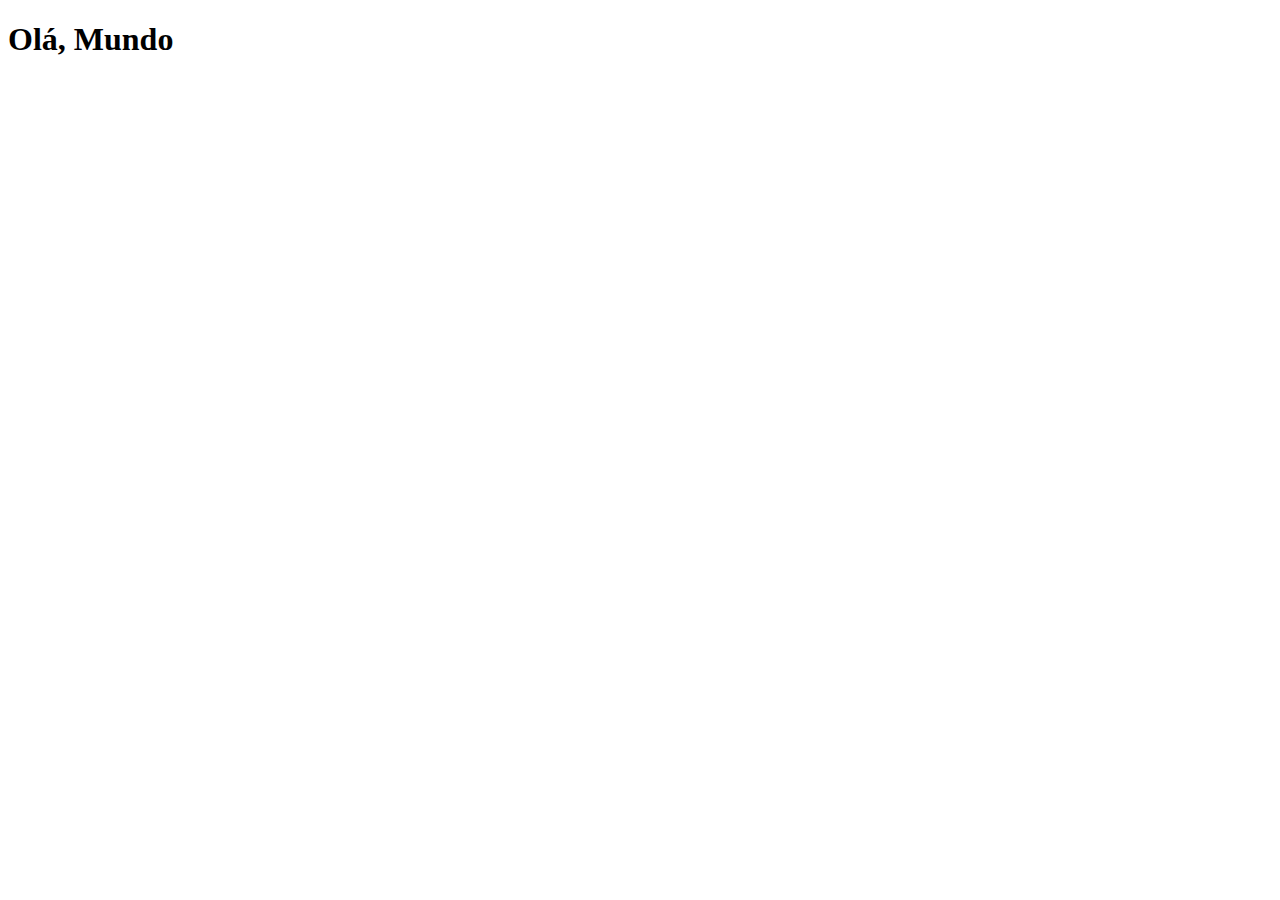
==== index.html @ bb23edd3 "Pagina Principal Rede Social" ====
<!DOCTYPE html>
<html lang="pt-br
">
<head>
    <meta charset="UTF-8">
    <meta name="viewport" content="width=device-width, initial-scale=1.0">
    <title>Projetos Redes Sociais</title>
    <link rel="shortcut icon" href="favicon.ico" type="image/x-icon">
</head>
<body>
    <h1>Olá, Mundo</h1>
</body>
</html>
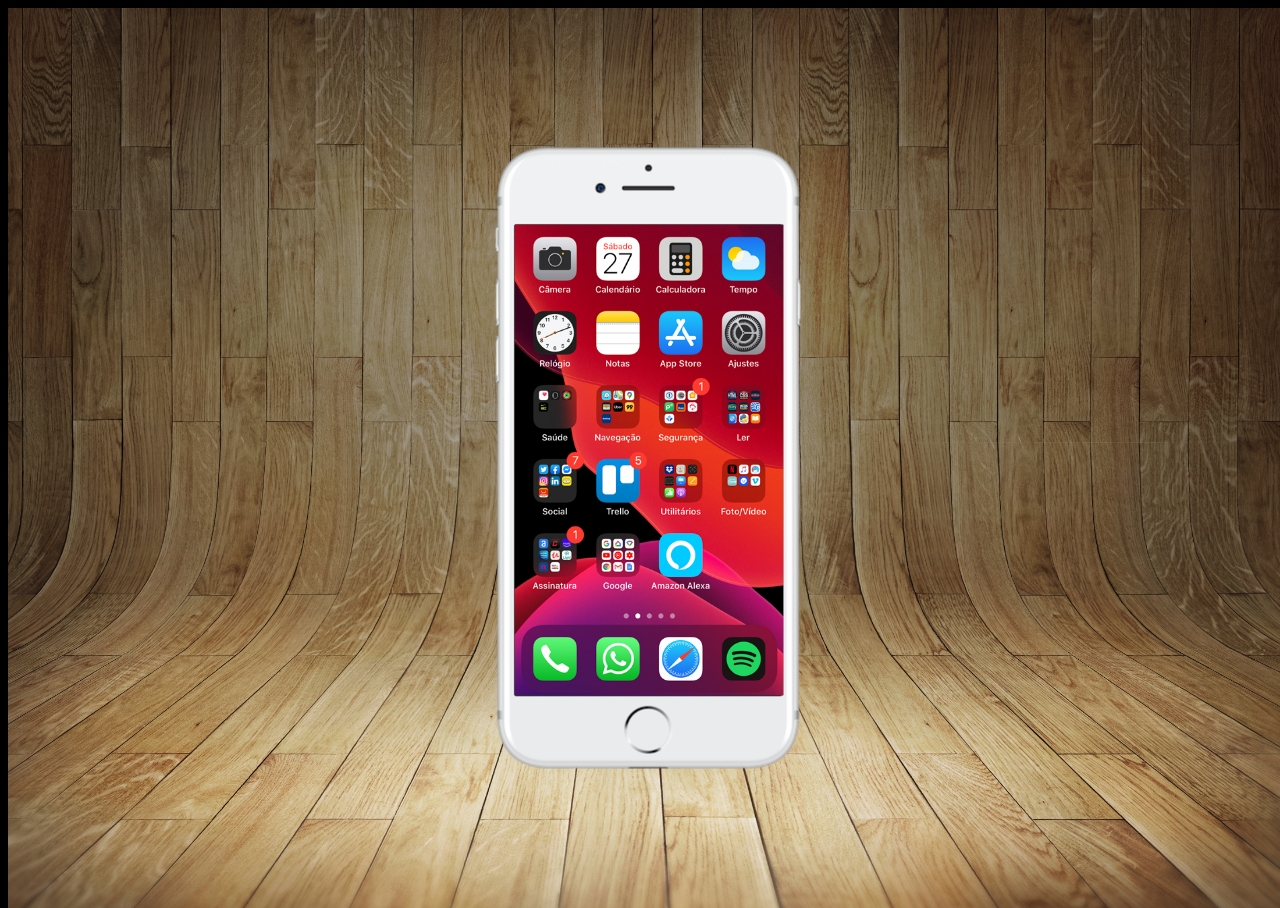
==== commit 907385a7: "Atualizar Rede Social" ====
--- a/index.html
+++ b/index.html
@@ -6,8 +6,16 @@
     <meta name="viewport" content="width=device-width, initial-scale=1.0">
     <title>Projetos Redes Sociais</title>
     <link rel="shortcut icon" href="favicon.ico" type="image/x-icon">
+    <link rel="stylesheet" href="estilos/style.css">
 </head>
 <body>
-    <h1>Olá, Mundo</h1>
+    <main>
+        <section id="fone">
+            <iframe src="home.html" name="tela" id="tela" frameborder="0"></iframe>
+        </section>
+        <section id="redes">
+
+        </section>
+    </main>
 </body>
 </html>--- a/estilos/style.css
+++ b/estilos/style.css
@@ -0,0 +1,43 @@
+@charset "UTF-8;"
+
+* {
+    margin: 0;
+    padding: 0;
+    font-family: Arial, Helvetica, sans-serif;
+}
+
+html, body {
+    height: 100vh;
+    width: 100vw;
+    background-color: black;
+}
+
+body {
+    background: url('../imagens/fundo-madeira.jpg') no-repeat top center;
+    background-size: cover;
+    background-attachment: fixed;
+}
+    
+main {
+    position: relative;
+    height: 100vh;   
+}
+
+section#fone {
+    position: absolute;
+    top: 50%;
+    left: 50%;
+    transform: translate(-50%, -50%);
+    height: 627px;
+    width: 311px;
+    background: url('../imagens/frame-iphone.png') no-repeat;
+    
+}
+
+iframe#tela {
+    position: relative;
+    top: 80px;
+    left: 22px;
+    width: 269px;
+    height: 471px;
+}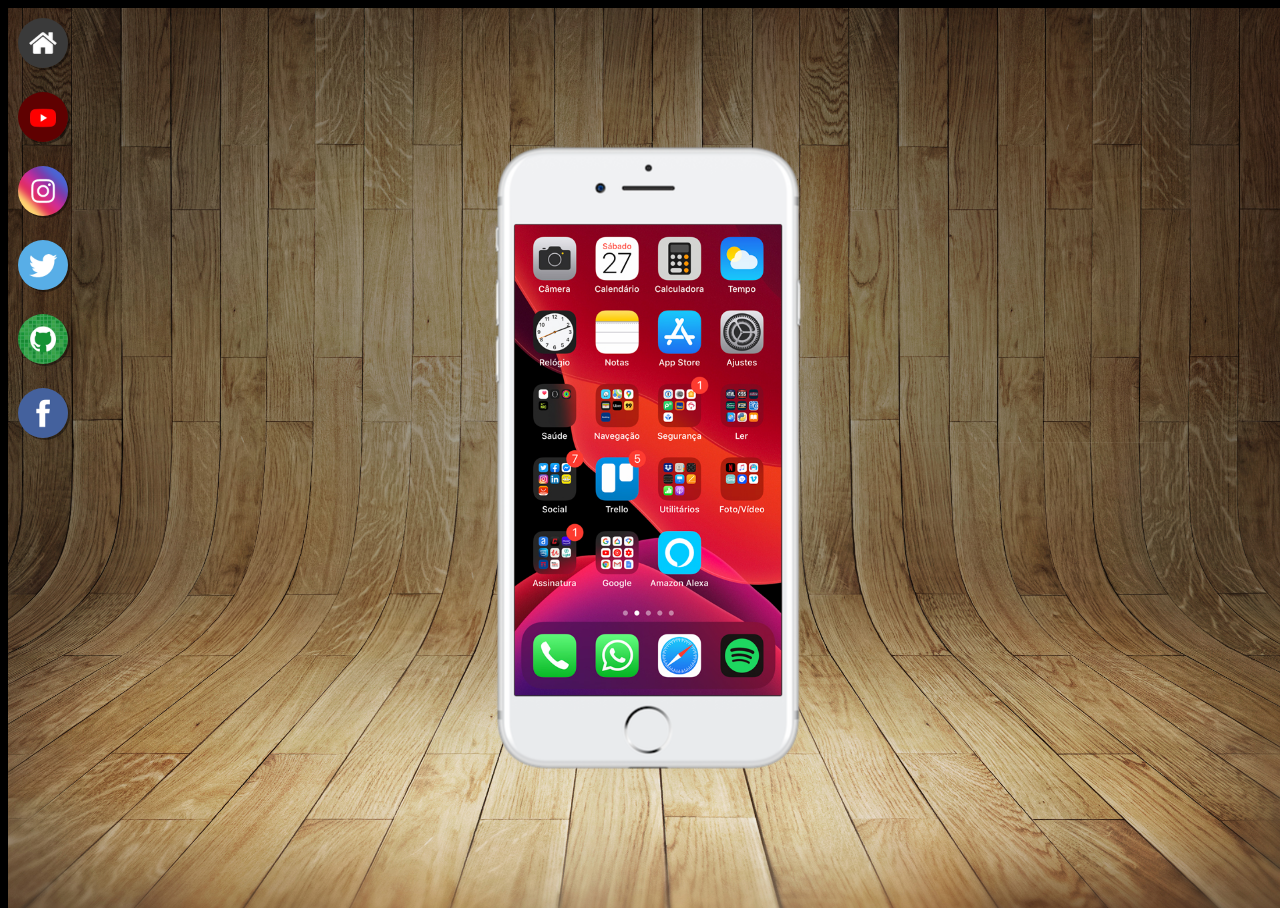
==== commit 283de0fd: "Atualizar Projeto Social Final" ====
--- a/index.html
+++ b/index.html
@@ -11,10 +11,17 @@
 <body>
     <main>
         <section id="fone">
-            <iframe src="home.html" name="tela" id="tela" frameborder="0"></iframe>
+            <iframe src="home.html" name="tela" id="tela"  frameborder="0">
+                Seu navegador não é compativel com esse modelo.
+            </iframe>
         </section>
         <section id="redes">
-
+            <a href="#" target="tela"><img src="imagens/logo-home.jpg" alt="Home"></a><br>
+            <a href="youtube.html" target="tela"><img src="imagens/logo-youtube.jpg" alt="Youtube"></a><br>
+            <a href="insta.html" target="tela"><img src="imagens/logo-instagram.jpg" alt="Instagram"></a><br>
+            <a href="x.html" target="tela"><img src="imagens/logo-twitter.jpg" alt="X"></a><br>
+            <a href="git.html" target="tela"><img src="imagens/logo-github.jpg" alt="Git Hub"></a><br>
+            <a href="face.html" target="tela"><img src="imagens/logo-facebook.jpg" alt="Facebook"></a>
         </section>
     </main>
 </body>
--- a/estilos/style.css
+++ b/estilos/style.css
@@ -38,6 +38,25 @@
     position: relative;
     top: 80px;
     left: 22px;
-    width: 269px;
+    width: 267px;
     height: 471px;
+}
+
+section#redes {
+    text-align: left;
+}
+
+section#redes img {
+    width: 50px;
+    margin: 10px;
+    border-radius: 50%;
+    box-shadow: 2px 2px rgba(0, 0, 0, 0.400);
+    box-sizing: border-box;
+}
+
+section#redes img:hover {
+    border: 2px solid rgba(255, 255, 255, 0.395);
+    transform: translate(-3px, -3px);
+    box-shadow: 5px 5px 10px rgba(0, 0, 0, 0.564);
+    transition: transform .3s border 1s;
 }